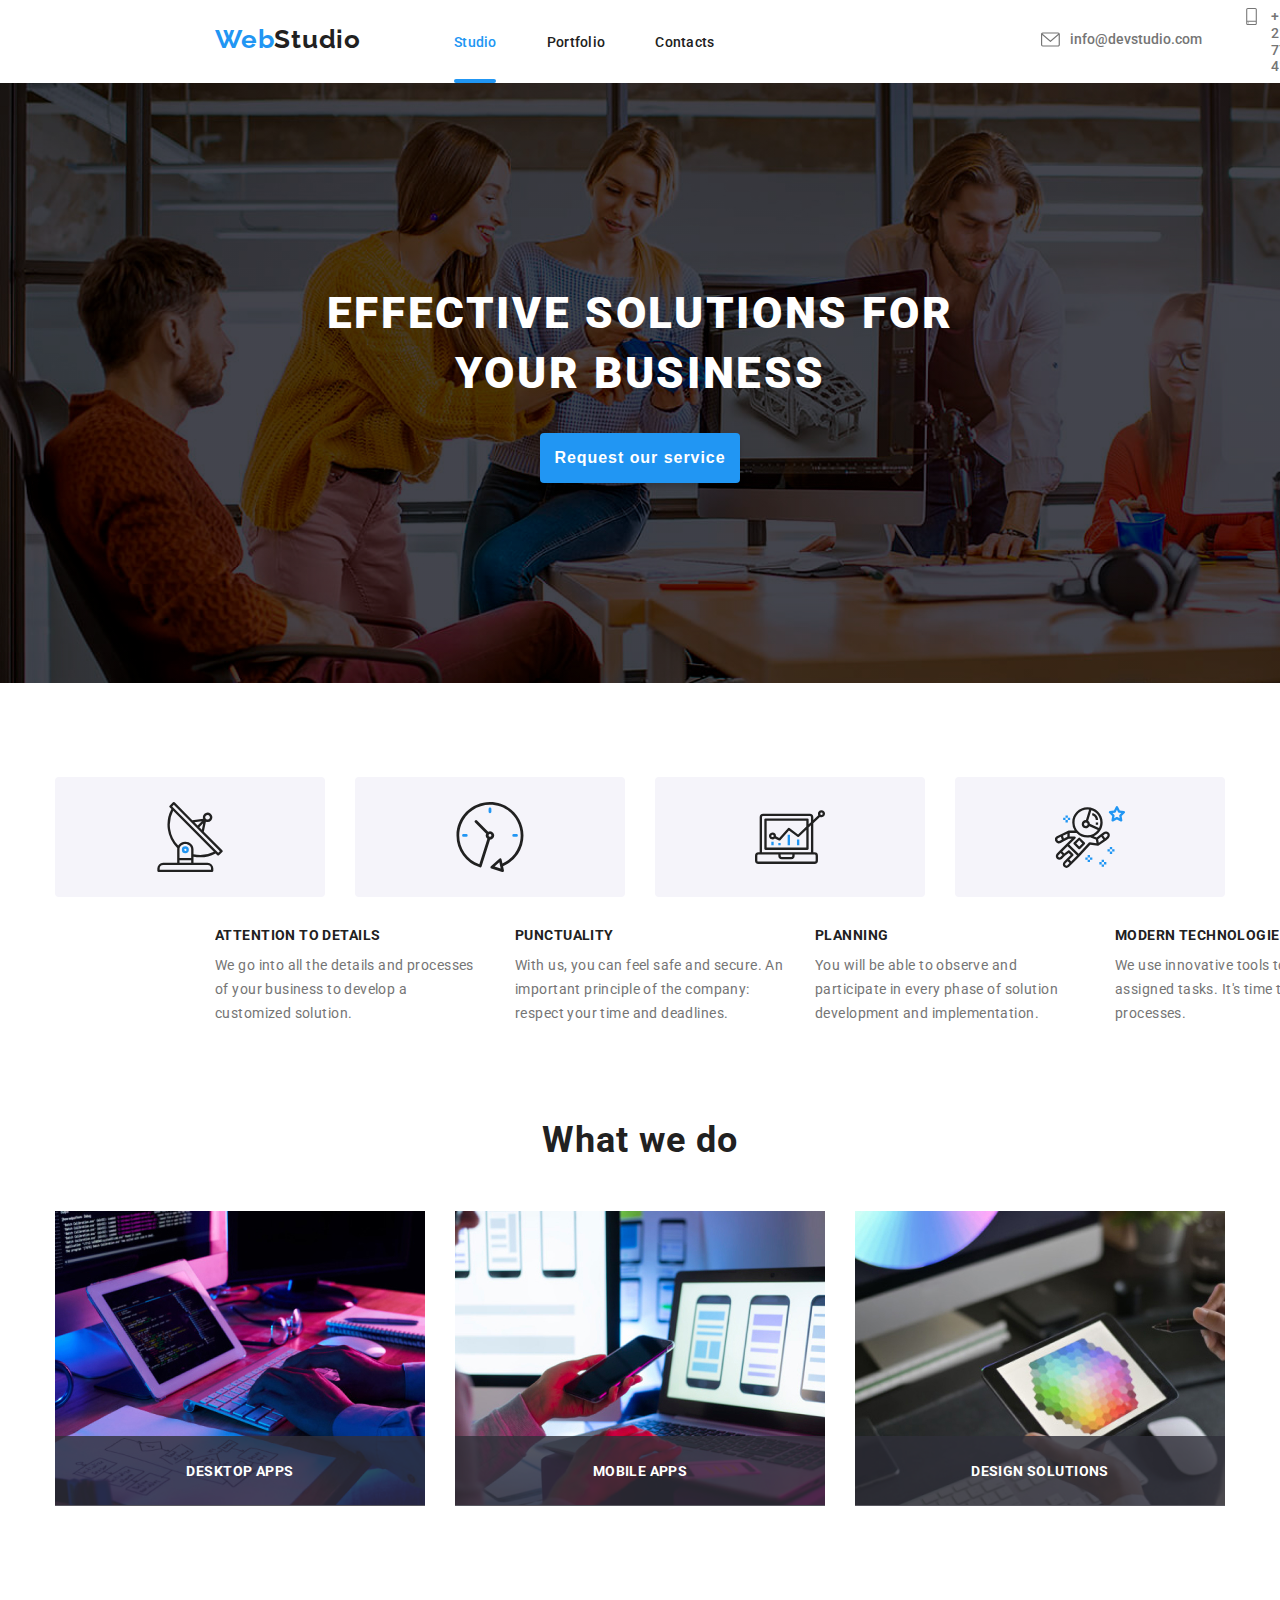
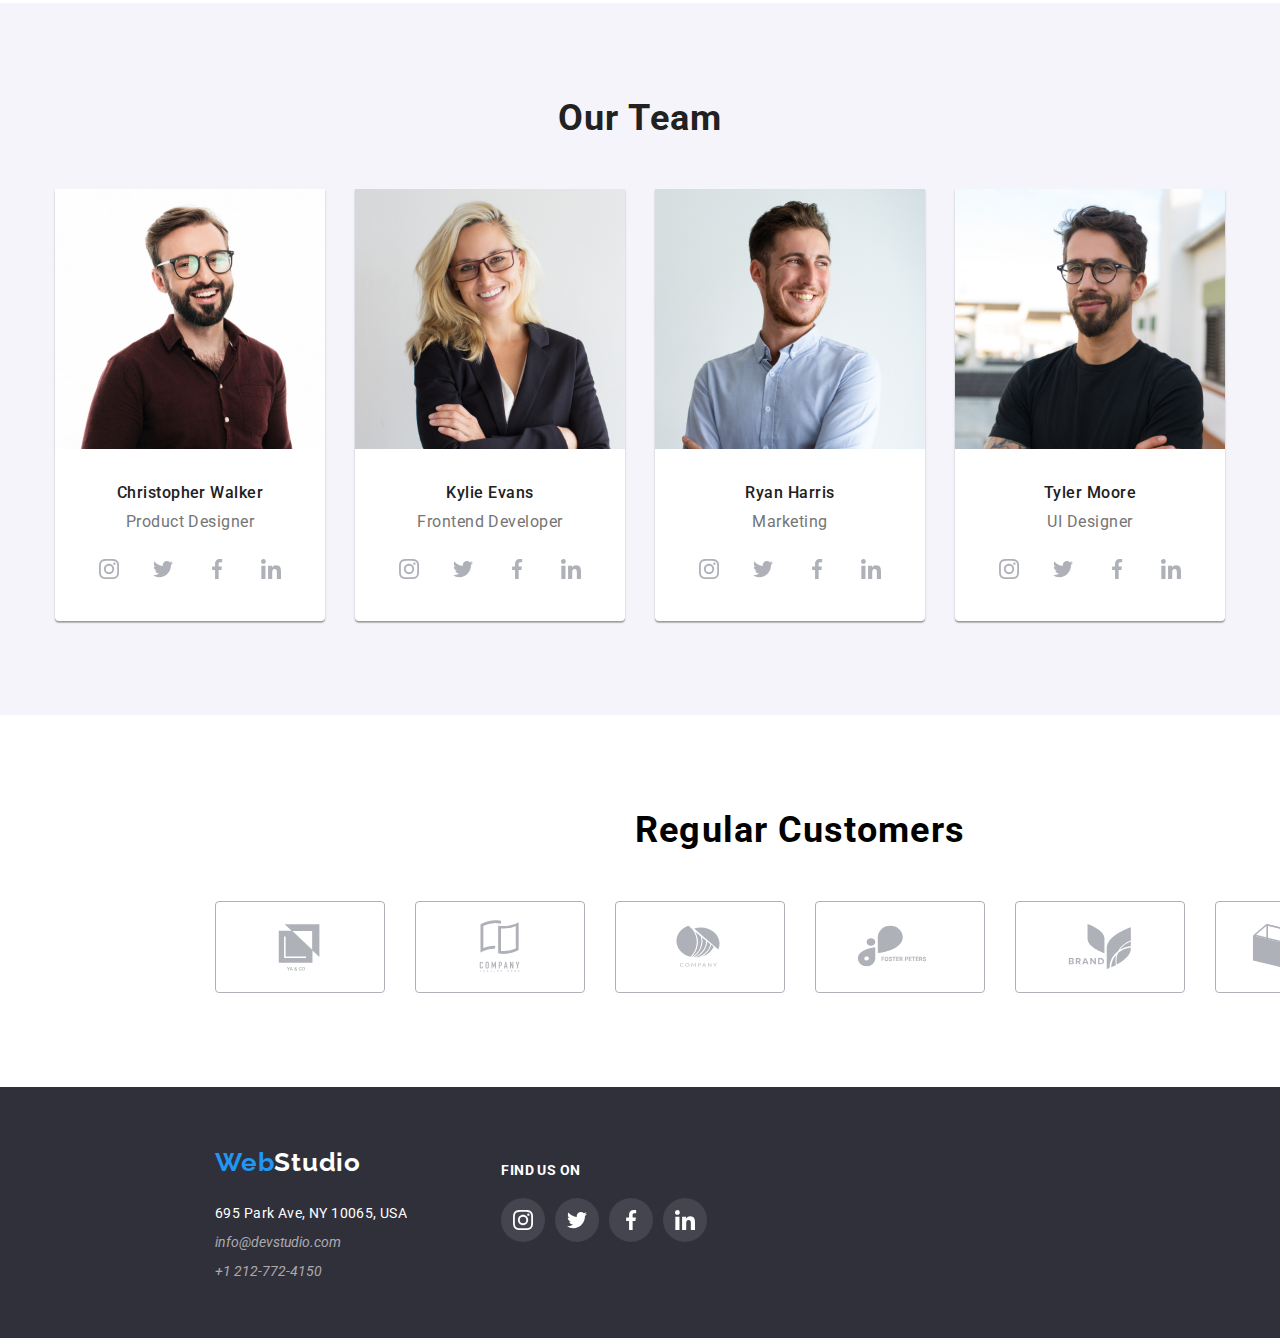
==== index.html @ 80536171 "Footer-done" ====
<!DOCTYPE html>
<html lang="en">
  <head>
    <meta charset="UTF-8" />
    <meta name="viewport" content="width=device-width, initial-scale=1.0" />
    <title>Webstudio</title>
    <link rel="preconnect" href="https://fonts.googleapis.com" />
    <link rel="preconnect" href="https://fonts.gstatic.com" crossorigin />
    <link
      href="https://fonts.googleapis.com/css2?family=Raleway:wght@700&family=Roboto:wght@400;500;700;900&display=swap"
      rel="stylesheet"
    />
    <link rel="stylesheet" href="./css/styles.css" />
  </head>
  <body>
    <!-- Header section -->
    <header class="global-header container">
      <div class="container-nav">
        <div class="webstudio">
          <a href="index.html" class="logo">
            <span class="studio"><span class="web">Web</span>Studio</span>
          </a>
        </div>

        <!-- Nav section -->

        <nav class="nav-menu">
          <ul>
            <li>
              <a href="index.html" class="studio-activ current-page">Studio</a>
            </li>

            <li>
              <a href="portfolio.html" class="portfolio-header">Portfolio</a>
            </li>

            <li>
              <a href="contacts.html" class="contacts-header">Contacts</a>
            </li>
          </ul>
        </nav>
        <ul class="header-contacts">
          <li class="mail-header-group">
            <a
              href="mailto:info@devstudio.com"
              class="contacts header-contacts-mail"
              ><span class="header-icon header-contacts-mail"
                ><svg class="mail">
                  <use
                    href="./images/icons.svg#icon-envelope"
                    aria-label="Mail"
                  ></use>
                </svg> </span
              >info@devstudio.com</a
            >
          </li>
          <li class="phone-header-group">
            <a href="tel:+12127724150" class="contacts header-contacts-phone"
              ><span class="header-icon header-contacts-phone"
                ><svg class="phone-number">
                  <use
                    href="./images/icons.svg#icon-smartphone"
                    aria-label="Phone number"
                  ></use>
                </svg> </span
              >+1 212-772-4150</a
            >
          </li>
        </ul>
      </div>
    </header>

    <!-- Main section -->

    <main>
      <div class="container">
        <div class="hero-section">
          <h1 class="title">EFFECTIVE SOLUTIONS FOR YOUR BUSINESS</h1>
          <button data-modal-open type="button" class="button-book-a-service">
            <span class="request">Request our service</span>
          </button>
        </div>

        <div>
          <div class="qualities-icons small-container">
            <rect class="qualities-rect">
              <svg class="qualities-icon" id="icon-antenna">
                <use href="./images/icons.svg#icon-antenna-1"></use>
              </svg>
            </rect>
            <rect class="qualities-rect">
              <svg class="qualities-icon" id="icon-clock">
                <use href="./images/icons.svg#icon-clock-1"></use>
              </svg>
            </rect>
            <rect class="qualities-rect">
              <svg class="qualities-icon" id="icon-diagram">
                <use href="./images/icons.svg#icon-diagram-1"></use>
              </svg>
            </rect>
            <rect class="qualities-rect">
              <svg class="qualities-icon" id="icon-astronaut">
                <use href="./images/icons.svg#icon-astronaut"></use>
              </svg>
            </rect>
          </div>

          <ul class="qualities-list small-container">
            <li class="qualities">
              <h3 class="qualities-title">ATTENTION TO DETAILS</h3>
              <p class="qualities-content">
                We go into all the details and processes of your business to
                develop a customized solution.
              </p>
            </li>
            <li class="qualities">
              <h3 class="qualities-title">PUNCTUALITY</h3>
              <p class="qualities-content">
                With us, you can feel safe and secure. An important principle of
                the company: respect your time and deadlines.
              </p>
            </li>
            <li class="qualities">
              <h3 class="qualities-title">PLANNING</h3>
              <p class="qualities-content">
                You will be able to observe and participate in every phase of
                solution development and implementation.
              </p>
            </li>
            <li class="qualities">
              <h3 class="qualities-title">MODERN TECHNOLOGIES</h3>
              <p class="qualities-content">
                We use innovative tools to solve assigned tasks. It's time to
                simplify work processes.
              </p>
            </li>
          </ul>
        </div>

        <!-- What we do section -->

        <section>
          <div class="what-we-do-container">
            <h2 class="what-we-do">What we do</h2>

            <ul class="images-what-we-do">
              <li>
                <div class="description-images">
                  <h3 class="type-apps">DESKTOP APPS</h3>
                </div>
                <img src="images/box-1.jpg" alt="Coding" width="370" />
              </li>
              <li>
                <div class="description-images">
                  <h3 class="type-apps">MOBILE APPS</h3>
                </div>
                <img src="images/box-2.jpg" alt="web Design" width="370" />
              </li>
              <li>
                <div class="description-images">
                  <h3 class="type-apps">DESIGN SOLUTIONS</h3>
                </div>
                <img src="images/box-3.jpg" alt="Apps" width="370" />
              </li>
            </ul>
          </div>
        </section>
      </div>

      <!-- Our team section -->

      <section class="container our-team">
        <h2 class="title-our-team">Our Team</h2>

        <ul class="team-list">
          <li class="card">
            <img
              src="images/product-design.jpg"
              alt="Product designer"
              width="270"
            />
            <h3 class="our-team-member">Christopher Walker</h3>
            <span class="our-team-job">Product Designer</span>

            <div class="icon-team-list">
              <a
                href="https://www.instagram.com/"
                target="_blank"
                rel="nofollow noopener noreferrer"
                aria-label="Instagram"
                class="team-icon"
              >
                <svg>
                  <use href="./images/icons.svg#icon-instagram"></use>
                </svg>
              </a>

              <a
                href="https://www.twitter.com/"
                target="_blank"
                rel="nofollow noopener noreferrer"
                aria-label="Facebook"
                class="team-icon"
              >
                <svg>
                  <use href="./images/icons.svg#icon-twitter"></use>
                </svg>
              </a>

              <a
                href="https://www.facebook.com/"
                target="_blank"
                rel="nofollow noopener noreferrer"
                aria-label="Twitter"
                class="team-icon"
              >
                <svg>
                  <use href="./images/icons.svg#icon-facebook"></use>
                </svg>
              </a>

              <a
                href="https://www.linkedin.com/"
                target="_blank"
                rel="nofollow noopener noreferrer"
                aria-label="Linkedin"
                class="team-icon"
              >
                <svg>
                  <use href="./images/icons.svg#icon-linkedin"></use>
                </svg>
              </a>
            </div>
          </li>

          <li class="card">
            <img
              src="images/frontend-developer.jpg"
              alt="Product designer"
              width="270"
            />
            <h3 class="our-team-member">Kylie Evans</h3>
            <span class="our-team-job">Frontend Developer</span>
            <div class="icon-team-list">
              <a
                href="https://www.instagram.com/"
                target="_blank"
                rel="nofollow noopener noreferrer"
                aria-label="Instagram"
                class="team-icon"
              >
                <svg>
                  <use href="./images/icons.svg#icon-instagram"></use>
                </svg>
              </a>

              <a
                href="https://www.twitter.com/"
                target="_blank"
                rel="nofollow noopener noreferrer"
                aria-label="Facebook"
                class="team-icon"
              >
                <svg>
                  <use href="./images/icons.svg#icon-twitter"></use>
                </svg>
              </a>

              <a
                href="https://www.facebook.com/"
                target="_blank"
                rel="nofollow noopener noreferrer"
                aria-label="Twitter"
                class="team-icon"
              >
                <svg>
                  <use href="./images/icons.svg#icon-facebook"></use>
                </svg>
              </a>

              <a
                href="https://www.linkedin.com/"
                target="_blank"
                rel="nofollow noopener noreferrer"
                aria-label="Linkedin"
                class="team-icon"
              >
                <svg>
                  <use href="./images/icons.svg#icon-linkedin"></use>
                </svg>
              </a>
            </div>
          </li>

          <li class="card">
            <img
              src="images/marketing.jpg"
              alt="Product designer"
              width="270"
            />
            <h3 class="our-team-member">Ryan Harris</h3>
            <span class="our-team-job">Marketing</span>
            <div class="icon-team-list">
              <a
                href="https://www.instagram.com/"
                target="_blank"
                rel="nofollow noopener noreferrer"
                aria-label="Instagram"
                class="team-icon"
              >
                <svg>
                  <use href="./images/icons.svg#icon-instagram"></use>
                </svg>
              </a>

              <a
                href="https://www.twitter.com/"
                target="_blank"
                rel="nofollow noopener noreferrer"
                aria-label="Facebook"
                class="team-icon"
              >
                <svg>
                  <use href="./images/icons.svg#icon-twitter"></use>
                </svg>
              </a>

              <a
                href="https://www.facebook.com/"
                target="_blank"
                rel="nofollow noopener noreferrer"
                aria-label="Twitter"
                class="team-icon"
              >
                <svg>
                  <use href="./images/icons.svg#icon-facebook"></use>
                </svg>
              </a>

              <a
                href="https://www.linkedin.com/"
                target="_blank"
                rel="nofollow noopener noreferrer"
                aria-label="Linkedin"
                class="team-icon"
              >
                <svg>
                  <use href="./images/icons.svg#icon-linkedin"></use>
                </svg>
              </a>
            </div>
          </li>

          <li class="card">
            <img
              src="images/ui-designer.jpg"
              alt="Product designer"
              width="270"
            />
            <h3 class="our-team-member">Tyler Moore</h3>
            <span class="our-team-job">UI Designer</span>
            <div class="icon-team-list">
              <a
                href="https://www.instagram.com/"
                target="_blank"
                rel="nofollow noopener noreferrer"
                aria-label="Instagram"
                class="team-icon"
              >
                <svg>
                  <use href="./images/icons.svg#icon-instagram"></use>
                </svg>

              <a
                href="https://www.twitter.com/"
                target="_blank"
                rel="nofollow noopener noreferrer"
                aria-label="Facebook"
                class="team-icon"
              >
                <svg>
                  <use href="./images/icons.svg#icon-twitter"></use>
                </svg>
              </a>
              <a
                href="https://www.facebook.com/"
                target="_blank"
                rel="nofollow noopener noreferrer"
                aria-label="Twitter"
                class="team-icon"
              >
                <svg>
                  <use href="./images/icons.svg#icon-facebook"></use>
                </svg>
              </a>

              <a
                href="https://www.linkedin.com/"
                target="_blank"
                rel="nofollow noopener noreferrer"
                aria-label="Linkedin"
                class="team-icon"
              >
                <svg>
                  <use href="./images/icons.svg#icon-linkedin"></use>
                </svg>
              </a>
            </div>
          </li>
        </ul>
      </section>

      <div class="regular-customers containter">
        <h3 class="regular-customers-title">Regular Customers</h3>

        <div class="regular-customers-container">
          <rect class="regular-customers-logo-container"
            ><svg class="regular-customers-logo" id="logo-1">
              <use href="./images/icons.svg#icon-Logo"></use>
            </svg>
          </rect>
          <rect class="regular-customers-logo-container"
            ><svg class="regular-customers-logo">
              <use href="./images/icons.svg#icon-Logo-1"></use>
            </svg>
          </rect>
          <rect class="regular-customers-logo-container"
            ><svg class="regular-customers-logo">
              <use href="./images/icons.svg#icon-Logo-2"></use>
            </svg>
          </rect>
          <rect class="regular-customers-logo-container"
            ><svg class="regular-customers-logo">
              <use href="./images/icons.svg#icon-Logo-4"></use>
            </svg>
          </rect>
          <rect class="regular-customers-logo-container"
            ><svg class="regular-customers-logo">
              <use href="./images/icons.svg#icon-Logo-5"></use>
            </svg>
          </rect>
          <rect class="regular-customers-logo-container"
            ><svg class="regular-customers-logo">
              <use href="./images/icons.svg#icon-Logo-6"></use>
            </svg>
          </rect>
        </div>
      </div>
    </main>

    <!-- Footer section -->

    <footer class="footer container">
      <div class="small-container footer-container">
        <div class="logo-address">
          <div class="webstudio-footer">
            <a href="index.html" class="logo">
              <span class="studio-footer"
                ><span class="web">Web</span>Studio</span
              >
            </a>
          </div>

          <!--Adress-->

          <address>
            <ul class="footer-contacts">
              <li class="footer-location footer-adress">
                <a
                  href="https://www.google.com/maps/place/695+Park+Ave,+New+York,+NY+10065,+USA/@40.7688994,-73.9676005,17z/data=!3m1!4b1!4m6!3m5!1s0x89c258ebe8836e8f:0xa007c44e7c4aa0eb!8m2!3d40.7688994!4d-73.9650256!16s%2Fg%2F11c250btd8?entry=ttu"
                  class="adress location"
                  >695 Park Ave, NY 10065, USA</a
                >
              </li>
              <li class="footer-adress">
                <a href="mailto:info@devstudio.com" class="adress"
                  >info@devstudio.com</a
                >
              </li>
              <li class="footer-adress">
                <a href="tel:+12127724150" class="adress">+1 212-772-4150</a>
              </li>
            </ul>
          </address>
        </div>

        <div class="footer-icon-list">
          <h3 class="footer-icon-title">Find us on</h3>
          <div class="footer-icon-container">
            <a
              href="https://www.instagram.com/"
              target="_blank"
              rel="nofollow noopener noreferrer"
              class="footer-icon"
              aria-label="Instagram"
            >
              <svg>
                <use href="./images/icons.svg#icon-instagram"></use>
              </svg>
            </a>
            <a
              href="https://www.twitter.com/"
              target="_blank"
              rel="nofollow noopener noreferrer"
              class="footer-icon twitter-logo"
              aria-label="Twitter"
            >
              <svg>
                <use href="./images/icons.svg#icon-twitter"></use>
              </svg>
            </a>
            <a
              href="https://www.facebook.com/"
              target="_blank"
              rel="nofollow noopener noreferrer"
              class="footer-icon"
              aria-label="Facebook"
            >
              <svg>
                <use href="./images/icons.svg#icon-facebook"></use>
              </svg>
            </a>
            <a
              href="https://www.linkedin.com/"
              target="_blank"
              rel="nofollow noopener noreferrer"
              class="footer-icon"
              aria-label="Linkedin"
            >
              <svg>
                <use href="./images/icons.svg#icon-linkedin"></use>
              </svg>
            </a>
          </div>
        </div>
      </div>
    </footer>

    <!-- Modal -->
    <div class="modal is-hidden" data-modal>
      <div class="modal-content">
        <button class="close-button border-button" data-modal-close>
          <svg class="svg-close-button">
            <use href="/images/icons.svg#icon-close-button-modal"></use>
          </svg>
        </button>
      </div>
    </div>

    <script src="./js/modal.js"></script>
  </body>
</html>
---- css/styles.css ----
:root {
  --link-color: #212121;
  --link-active-color: #2196f3;
  --text-font-family: "Roboto", sans-serif;
  --text-color: #212121;
  --heading-color: #212121;
  --small-text-color: #757575;
  --contacts-text-color: #757575;
  --icons-color-active: #2196f3;
  --icons-color: #afb1b8;
  --title-color: #fff;
  --button-color: #2196f3;
  --text-button-color: #fff;
  --background-color: #fff;
  --icons-color-footer: #fff;
  --border-color-active: #2196f3;
  --transition: cubic-bezier(0.4, 0, 0.2, 1);
  --current-page-color: #2196f3;
  --close-button-color: #212121;
}

* {
  box-sizing: border-box;
  margin: 0px;
}

body {
  font-family: var(--text-font-family);
}

h1,
h2,
h3,
h4,
h5,
h6,
p,
ul {
  margin: 0;
  padding: 0;
  list-style: none;
  overflow: hidden;
}

p,
span {
  font-family: var(--text-font-family);
  color: var(--small-text-color);
}

ul {
  list-style-type: none;
}

a {
  text-decoration: none;
  transition: color 250ms cubic-bezier(0.4, 0, 0.2, 1);
}

.container {
  max-width: 1600px;
}

/* Header-navigation */

.container-nav {
  background: #fff;
  display: flex;
}

.webstudio {
  padding-left: 215px;
  padding-top: 24px;
  padding-bottom: 25px;
}

.web,
.studio {
  color: var(--link-active-color);
  font-family: Raleway;
  font-size: 26px;
  font-style: normal;
  font-weight: 700;
  line-height: normal;
  letter-spacing: 0.78px;
}

.studio {
  color: var(--link-color);
}

.nav-menu ul {
  display: flex;
  gap: 50px;
  margin-left: 93px;
  padding-top: 32px;
  padding-bottom: 32px;
}

.nav-contacts {
  display: flex;
  gap: 40px;
  margin-left: 385px;
  padding-top: 35px;
  padding-bottom: 32px;
}

.portfolio-header,
.contacts-header,
.studio-portfolio,
.studio-activ {
  color: var(--text-color);
  font-family: var(--text-font-family);
  font-size: 14px;
  font-style: normal;
  font-weight: 500;
  line-height: normal;
  letter-spacing: 0.28px;
}

.studio-activ,
.portfolio-activ {
  color: var(--link-active-color);
}

.header-contacts {
  display: flex;
  justify-content: center;
  align-items: center;
  padding-left: 350px;
  gap: 40px;
}

.contacts {
  color: var(--contacts-text-color);
  text-decoration: none;
  font-weight: 500;
  font-size: 14px;
  line-height: 1.18;
  letter-spacing: 2%;
  gap: 10px;
  display: flex;
}

.mail,
.phone-number {
  width: 19px;
  height: 17px;
  flex-shrink: 0;
  fill: #757575;
}

.studio-activ:hover,
.studio-activ:focus,
.portfolio-header:hover,
.portfolio-header:focus,
.contacts-header:hover,
.contacts-header:focus,
.header-contacts-phone:hover,
.header-contacts-phone:focus,
.header-contacts-mail:hover,
.header-contacts-mail:focus,
.portfolio-activ:hover,
.portfolio-activ:focus {
  color: var(--link-active-color);
}

.current-page {
  position: relative;
  color: var(--current-page-color);
}

.current-page::after {
  content: "";
  position: absolute;
  width: 100%;
  left: 0;
  bottom: -33px;
  width: 42px;
  height: 4px;
  flex-shrink: 0;
  border-radius: 2px;
  background: #2196f3;
}

.current-page-portfolio {
  position: relative;
  color: var(--current-page-color);
}

.current-page-portfolio::after {
  content: "";
  position: absolute;
  width: 100%;
  width: 58px;
  height: 4px;
  flex-shrink: 0;
  border-radius: 2px;
  background: #2196f3;
  left: 0;
  bottom: -33px;
}

/* -----------Main--------------- */

.hero-section {
  background: #2f303a;
  width: 100%;
  height: 600px;
  flex-shrink: 0;
  display: flex;
  justify-content: center;
  align-items: center;
  flex-direction: column;
  gap: 30px;
  background-color: rgba(47, 48, 58, 0.4);
  background-image: linear-gradient(rgba(0, 0, 0, 0.5), rgba(0, 0, 0, 0.5)),
    url("../images/background-image.jpg");
}

/* Main-title+button */

.title {
  color: var(--title-color);
  text-align: center;
  font-family: var(--text-font-family);
  font-size: 44px;
  font-style: normal;
  font-weight: 900;
  line-height: 60px; /* 136.364% */
  letter-spacing: 2.64px;
  text-transform: uppercase;
  width: 696px;
}

.button-book-a-service {
  width: 200px;
  height: 50px;
  flex-shrink: 0;
  border-radius: 4px;
  background: var(--button-color);
  box-shadow: 0px 4px 4px 0px rgba(0, 0, 0, 0.15);
  border: transparent;
  cursor: pointer;
}

.request {
  color: var(--text-button-color);
  text-align: center;
  font-family: var(--text-color);
  font-size: 16px;
  font-style: normal;
  font-weight: 700;
  line-height: 30px; /* 187.5% */
  letter-spacing: 0.96px;
}

/*---Qualities--- */

.qualities-list {
  display: flex;
  justify-content: center;
  width: 100%;
  padding-top: 30px;
  padding-right: 215px;
  padding-left: 215px;
}
.qualities-list {
  display: flex;
  justify-content: space-evenly;
  gap: 30px;
}

.qualities:last-child {
  margin-right: 0;
}
.qualities-content {
  margin-top: 10px;
  width: 270px;
}

.qualities-title {
  color: var(--text-color);
  font-family: var(--text-font-family);
  font-size: 14px;
  font-style: normal;
  font-weight: 700;
  line-height: normal;
  letter-spacing: 0.42px;
  text-transform: uppercase;
}
.qualities-content {
  color: var(--small-text-color);
  font-family: var(--text-font-family);
  font-size: 14px;
  font-style: normal;
  font-weight: 400;
  line-height: 24px; /* 171.429% */
  letter-spacing: 0.42px;
}

.qualities-icons {
  display: flex;
  justify-content: center;
  align-items: center;
  gap: 30px;
  margin-top: 94px;
}

.qualities-icon {
  width: 70px;
  height: 70px;
  flex-shrink: 0;
  gap: 30px;
}

.qualities-rect {
  border-radius: 4px;
  background-color: #f5f4fa;
  width: 270px;
  height: 120px;
  flex-shrink: 0;
  display: flex;
  justify-content: center;
  align-items: center;
}

/* -------What we do section------ */

.what-we-do-container {
  margin-top: 94px;
  margin-bottom: 94px;
}

.images-what-we-do {
  display: flex;
  justify-content: center;
  align-items: center;
  flex-direction: row;
  gap: 30px;
  margin-top: 50px;
}

.what-we-do {
  color: var(--text-color);
  text-align: center;
  font-family: var(--text-font-family);
  font-size: 36px;
  font-style: normal;
  font-weight: 700;
  line-height: normal;
  letter-spacing: 1.08px;
}

.description-images {
  position: absolute;
  display: flex;
  justify-content: center;
  align-items: center;
  background-color: rgba(47, 48, 58, 0.8);
  width: 370px;
  height: 70px;
  flex-shrink: 0;
  margin-top: 225px;
}

.type-apps {
  color: #fff;
  text-align: center;
  font-family: Roboto;
  font-size: 14px;
  font-style: normal;
  font-weight: 700;
  line-height: normal;
  letter-spacing: 0.42px;
  text-transform: uppercase;
}

/* --------Our Team-------- */

.our-team {
  background-color: #f5f4fa;
}

.title-our-team {
  color: var(--text-color);
  text-align: center;
  font-family: var(--text-font-family);
  font-size: 36px;
  font-style: normal;
  font-weight: 700;
  line-height: normal;
  letter-spacing: 1.08px;
  padding-top: 94px;
}

.team-list {
  display: flex;
  justify-content: center;
  align-items: center;
  margin-top: 50px;
  gap: 30px;
}

.card {
  width: 270px;
  flex-shrink: 0;
  border-radius: 0px 0px 4px 4px;
  background: #fff;
  /* material shadow v1 */
  box-shadow: 0px 2px 1px 0px rgba(0, 0, 0, 0.2),
    0px 1px 1px 0px rgba(0, 0, 0, 0.14), 0px 1px 3px 0px rgba(0, 0, 0, 0.12);
  margin-bottom: 94px;
}

.our-team-member {
  color: #212121;
  text-align: center;
  font-family: Roboto;
  font-size: 16px;
  font-style: normal;
  font-weight: 500;
  line-height: normal;
  letter-spacing: 0.48px;
  padding-top: 30px;
}

.our-team-job {
  display: flex;
  justify-content: center;
  color: var(--small-text-color);
  text-align: center;
  font-family: var(--text-font-family);
  font-size: 16px;
  font-style: normal;
  font-weight: 400;
  line-height: normal;
  letter-spacing: 0.48px;
  padding-top: 10px;
}

/* --Icons Team List--*/

.icon-team-list {
  display: flex;
  justify-content: center;
  align-items: center;
  margin-top: 16px;
  margin-bottom: 30px;
  gap: 10px;
}

.icon-team-list .team-icon {
  width: 44px;
  height: 44px;
  display: flex;
  justify-content: center;
  align-items: center;
  background-color: var(--background-color);
  color: #afb1b8;
  border-radius: 50%;
  transition: background-color 250ms var(--transition);
}

.icon-team-list .team-icon svg {
  width: 20px;
  height: 20px;
  fill: #afb1b8;
}

.icon-team-list .team-icon:hover,
.icon-team-list .team-icon:focus {
  background-color: var(--icons-color-active);
  color: var(--background-color);
}

/* ------Regular Costumers------ */

.regular-customers {
  display: flex;
  flex-direction: column;
  align-items: center;
  width: 1600px;
}
.regular-customers-title {
  margin-bottom: 50px;
  text-align: center;
  font-size: 36px;
  font-weight: 700;
  letter-spacing: 1.08px;
  margin-top: 94px;
}
.regular-customers-container {
  display: flex;
  justify-content: center;
  gap: 30px;
}
.regular-customers-logo-container:hover .regular-customers-logo {
  color: var(--icons-color-active);
}
.regular-customers-logo-container {
  width: 170px;
  height: 92px;
  flex-shrink: 0;
  border-radius: 4px;
  border: 1px solid #afb1b8;
  display: flex;
  justify-content: center;
  align-items: center;
  margin-bottom: 94px;
  transition: color 250ms var(--transition);
}
.regular-customers-logo {
  width: 106px;
  height: 60px;
  color: #afb1b8;
  transition: color 250ms var(--transition);
}

.regular-customers-logo-container:hover,
.regular-customers-logo-container:focus {
  border-radius: 4px;
  border: 1px solid #2196f3;
  cursor: pointer;
  fill: var(--border-color-active);
}

/* -------Footer------- */

.footer {
  background-color: #2f303a;
  width: 1600px;
  height: 251px;
  flex-shrink: 0;
}
.footer-container {
  display: flex;
  justify-content: flex-start;
}

.studio-footer {
  color: #fff;
  font-family: Raleway;
  font-size: 26px;
  font-style: normal;
  font-weight: 700;
  line-height: normal;
  letter-spacing: 0.78px;
}

.webstudio-footer {
  margin-left: 215px;
  margin-top: 60px;
}
.footer-contacts {
  display: flex;
  gap: 12px;
  flex-direction: column;
  margin-top: 28px;
  font-size: 14px;
  line-height: 1.18;
  letter-spacing: 3%;
  margin-left: 215px;
}
.footer-location {
  font-size: 14px;
  line-height: 1.14;
  letter-spacing: 3%;
}

/*Footer Adress*/
.adress {
  color: rgba(255, 255, 255, 0.6);
  text-decoration: none;
  font-size: 14px;
  line-height: 1.14;
  letter-spacing: 3%;
}
.location {
  color: var(--background-color);
  line-height: 1.18;
  font-style: normal;
  font-weight: 400;
  letter-spacing: 0.42px;
}

/* Footer social links + Title */

.footer-icon-container {
  display: flex;
  margin-top: 20px;
  gap: 10px;
  justify-content: center;
}

.footer-icon-list {
  display: flex;
  justify-content: flex-start;
  align-items: flex-start;
  flex-direction: column;
  margin-left: 94px;
}

.footer-icon-title {
  color: #fff;
  font-family: var(--text-font-family);
  font-size: 14px;
  font-style: normal;
  font-weight: 700;
  line-height: normal;
  letter-spacing: 0.42px;
  text-transform: uppercase;
  margin-top: 75px;
}

.footer-icon {
  width: 44px;
  height: 44px;
  background-color: rgba(255, 255, 255, 0.1);
  border-radius: 50%;
  color: var(--icons-color-footer);
  display: flex;
  justify-content: center;
  align-items: center;
}

.footer-icon svg {
  width: 20px;
  height: 20px;
}

.footer-icon:hover,
.footer-icon:focus {
  background-color: var(--border-color-active);
}

.footer-icon-container a {
  transition: background-color 250ms var(--transition);
}

/* ----------Portfolio Page--------- */

.portfolio-activ {
  color: var(--link-active-color);
}

/* ------Main section------ */

.button-list {
  display: flex;
  justify-content: center;
  gap: 8px;
  margin-top: 94px;
}

.button {
  border-radius: 4px;
  background: #f5f4fa;
  margin-bottom: 50px;
  border: transparent;
  width: 120px;
  height: 38px;
  flex-shrink: 0;
  color: #212121;
  text-align: center;
  font-family: var(--text-font-family);
  font-size: 16px;
  font-style: normal;
  font-weight: 500;
  line-height: 26px; /* 162.5% */
  letter-spacing: 0.48px;
  cursor: pointer;
  transition: background-color 250ms var(--transition);
}

.button:hover {
  background-color: var(--button-color);
  color: var(--text-button-color);
  box-shadow: 0px 2px 2px 0px rgba(0, 0, 0, 0.12),
    0px 1px 2px 0px rgba(0, 0, 0, 0.08), 0px 3px 1px 0px rgba(0, 0, 0, 0.1);
}

.button-all {
  width: 64px;
  height: 38px;
  flex-shrink: 0;
}

.button-web-sites {
  width: 120px;
  height: 38px;
  flex-shrink: 0;
}

.button-apps {
  width: 83px;
  height: 38px;
  flex-shrink: 0;
}

.button-design {
  width: 96px;
  height: 38px;
  flex-shrink: 0;
}

.button-marketing {
  width: 121px;
  height: 38px;
  flex-shrink: 0;
}
/* Project list */

.projects-list {
  display: flex;
  justify-content: center;
  flex-direction: row;
  flex-wrap: wrap;
  align-items: center;
  gap: 30px;
  margin-bottom: 94px;
  width: 1567px;
}

.project {
  flex-shrink: 0;
  background: var(--background-color);
  border-bottom: 1px solid #eee;
  width: 370px;
  height: 404px;
  flex-shrink: 0;
  cursor: pointer;
}

.project:hover {
  border: 1px solid #eee;
  background: #fff;
  box-shadow: 1px 4px 6px 0px rgba(0, 0, 0, 0.16),
    0px 4px 4px 0px rgba(0, 0, 0, 0.06), 0px 1px 1px 0px rgba(0, 0, 0, 0.12);
  transition: box-shadow 250ms var(--transition);
}

.project-title {
  width: 322px;
  color: var(--text-color);
  font-family: var(--text-font-family);
  font-size: 18px;
  font-style: normal;
  font-weight: 700;
  line-height: 36px; /* 200% */
  letter-spacing: 1.08px;
}

.project-title-type {
  display: flex;
  flex-direction: column;
  justify-content: flex-start;
  gap: 4px;
  margin: 20px 24px;
}

/* Animation */

.animation {
  position: relative;
}
.overlay {
  display: flex;
  justify-content: center;
  align-items: center;
  position: absolute;
  height: 0;
  bottom: 0;
  left: 0;
  right: 0;
  overflow: hidden;
  background-color: #2196f3;
  width: 100%;
  transition: 0.5s ease;
}

.overlay-text {
  width: 322px;
  color: #fff;
  font-family: Roboto;
  font-size: 18px;
  font-style: normal;
  font-weight: 400;
  line-height: 28px; /* 155.556% */
  letter-spacing: 0.54px;
}

.animation:hover .overlay {
  height: 100%;
}

/* ------Modal------ */

.modal {
  position: fixed;
  top: 0;
  left: 0;
  width: 100vw;
  height: 100vh;
  display: flex;
  justify-content: center;
  align-items: center;
  background-color: rgba(0, 0, 0, 0.2);
  transition: 250ms var(--transition);
  opacity: 0.6;
  pointer-events: auto;
}

.modal-content {
  padding: 16px;
  background-color: #fff;
  margin: 0 auto;
  width: 528px;
  height: 581px;
  position: relative;
}

.is-hidden {
  visibility: hidden;
  transform: scale(1.1);
}

.close-button {
  cursor: pointer;
  position: absolute;
  outline: none;
  right: 16px;
  top: 16px;
  display: flex;
  justify-content: center;
  align-items: center;
  background-color: var(--background-color);
  width: 30px;
  height: 30px;
  border-radius: 50%;
  border: 2px solid rgba(0, 0, 0, 0.1);
  stroke-width: 1px;
  color: var(--close-button-color);
}

.svg-close-button {
  width: 18px;
  height: 18px;
  color: var(--close-button-color);
}

.close-button:focus,
.close-button:hover {
  background-color: rgba(0, 0, 0, 0.1);
}
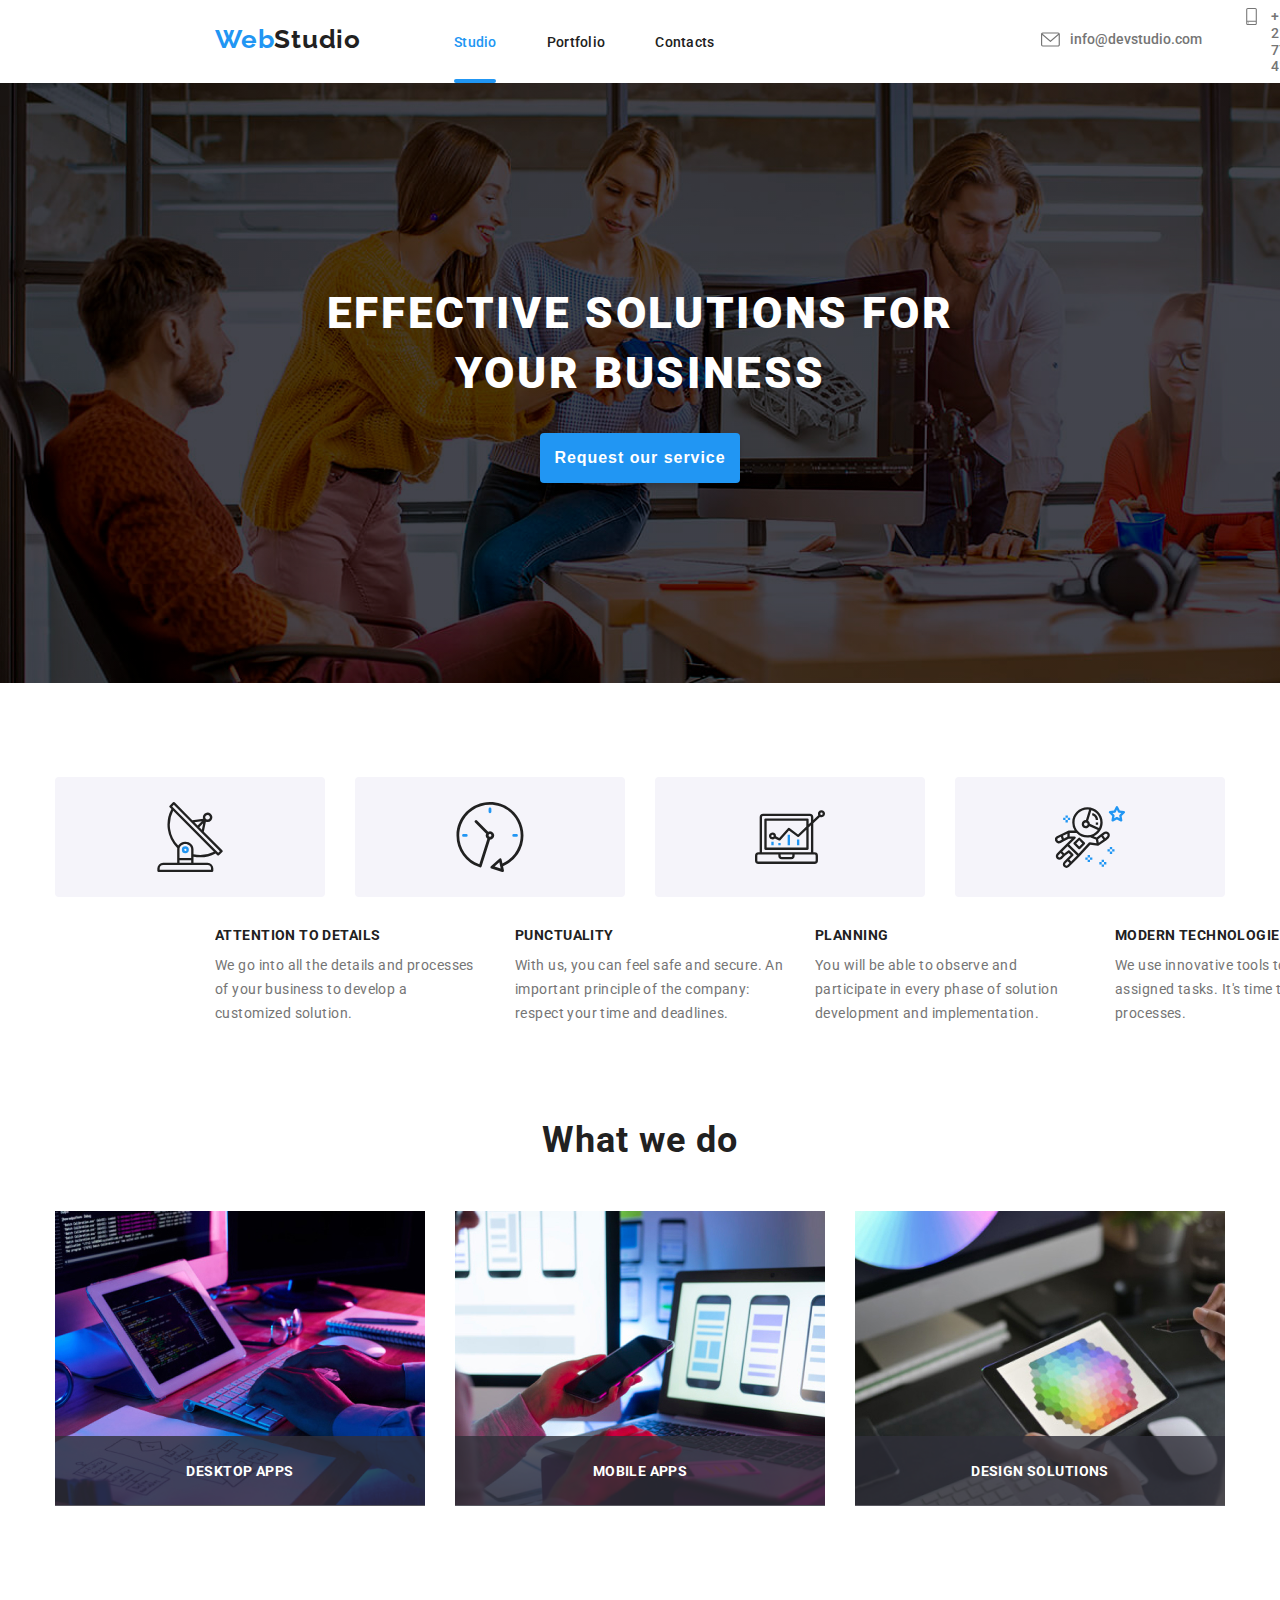
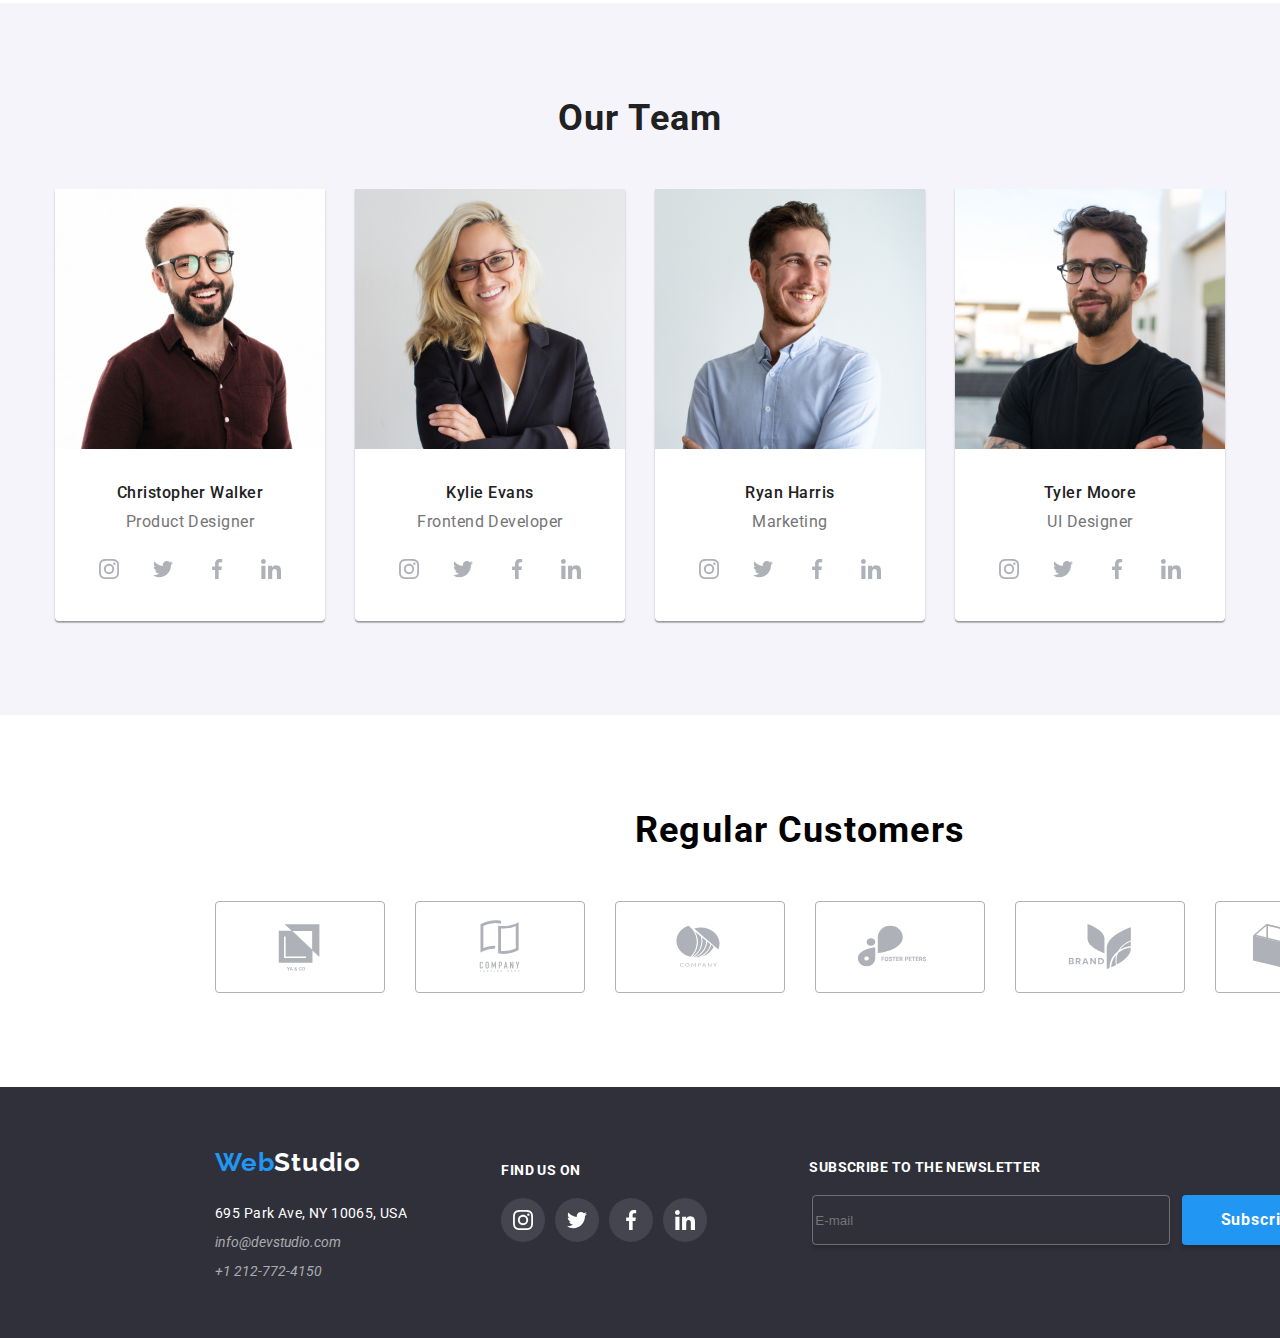
==== commit 0b6e16ac: "final hw06" ====
--- a/index.html
+++ b/index.html
@@ -370,6 +370,7 @@
                 <svg>
                   <use href="./images/icons.svg#icon-instagram"></use>
                 </svg>
+              </a>
 
               <a
                 href="https://www.twitter.com/"
@@ -533,6 +534,27 @@
             </a>
           </div>
         </div>
+        <form class="form-footer">
+          <h1 class="subs">Subscribe to the newsletter</h1>
+          <div class="form-group-footer">
+            <label for="email"></label>
+            <input
+              type="text"
+              name="email"
+              id="email"
+              placeholder="E-mail"
+              required
+            />
+            <button type="button" class="subs-button">
+              <div class="button-footer">
+                <span class="subscribe">Subscribe</span>
+                <svg class="svg-send">
+                  <use href="./images/icons.svg#icon-send"></use>
+                </svg>
+              </div>
+            </button>
+          </div>
+        </form>
       </div>
     </footer>
 
@@ -544,9 +566,71 @@
             <use href="/images/icons.svg#icon-close-button-modal"></use>
           </svg>
         </button>
+
+        <form action="" class="form-modal">
+          <h1 class="title-form">
+            Leave your information and we'll call you back
+          </h1>
+          <div class="form-group-container">
+            <label for="name" class="form-group">
+              <span class="span-modal">Name</span>
+              <input type="text" name="name" id="name" class="input-form" />
+              <svg class="svg-label">
+                <use href="./images/icons.svg#icon-person"></use>
+              </svg>
+            </label>
+
+            <label for="tel" class="form-group">
+              <span class="span-modal">Telephone</span>
+              <input type="text" name="tel" id="tel" class="input-form" />
+              <svg class="svg-label">
+                <use href="./images/icons.svg#icon-phone"></use>
+              </svg>
+            </label>
+
+            <label for="email" class="form-group">
+              <span class="span-modal">E-mail</span>
+              <input type="text" name="email" id="email" class="input-form" />
+              <svg class="svg-label">
+                <use href="./images/icons.svg#icon-email"></use>
+              </svg>
+            </label>
+
+            <label for="comments" class="form-group">
+              <span class="span-modal">Comments</span>
+              <textarea
+                type="text"
+                name="comments"
+                id="comments"
+                class="input-comments"
+                placeholder="Enter the text"
+              ></textarea>
+            </label>
+          </div>
+
+          <label class="test">
+            <input
+              type="checkbox"
+              class="checkmark"
+              name="agreement"
+              value="agree"
+            />
+            <svg class="icon not-checked" width="16px" height="15px">
+              <use href="./images/icons.svg#icon-not-checked"></use>
+            </svg>
+            <p class="terms-paragraph">
+              I agree with the letter and accept the
+              <span><a href="">Terms and Conditions</a></span>
+            </p>
+          </label>
+          <div class="send-btn">
+            <button type="button" class="button-send">
+              <span class="type-send">Send</span>
+            </button>
+          </div>
+        </form>
       </div>
     </div>
-
     <script src="./js/modal.js"></script>
   </body>
 </html>
--- a/css/styles.css
+++ b/css/styles.css
@@ -807,7 +807,7 @@
   align-items: center;
   background-color: rgba(0, 0, 0, 0.2);
   transition: 250ms var(--transition);
-  opacity: 0.6;
+  opacity: 0.9;
   pointer-events: auto;
 }
 
@@ -829,8 +829,8 @@
   cursor: pointer;
   position: absolute;
   outline: none;
-  right: 16px;
-  top: 16px;
+  right: 8px;
+  top: 8px;
   display: flex;
   justify-content: center;
   align-items: center;
@@ -851,5 +851,328 @@
 
 .close-button:focus,
 .close-button:hover {
-  background-color: rgba(0, 0, 0, 0.1);
-}
+  background-color: white;
+}
+.svg-close-button:hover,
+.svg-close-button:focus {
+  color: var(--icons-color-active);
+}
+
+/* footer-form */
+
+.form-group-footer {
+  display: flex;
+  margin-left: 93px;
+  gap: 12px;
+}
+
+.form-footer::placeholder {
+  color: rgba(255, 255, 255, 0.6);
+  font-family: Roboto;
+  font-size: 16px;
+  font-style: normal;
+  font-weight: 400;
+  line-height: 20px; /* 125% */
+  letter-spacing: 0.48px;
+}
+
+.form-footer input {
+  border-radius: 4px;
+  border: 1px solid rgba(255, 255, 255, 0.3);
+  background: rgba(33, 150, 243, 0);
+  box-shadow: 0px 4px 4px 0px rgba(0, 0, 0, 0.15);
+  width: 358px;
+  height: 50px;
+  flex-shrink: 0;
+}
+
+.subs {
+  color: #fff;
+  font-family: Roboto;
+  font-size: 14px;
+  font-style: normal;
+  font-weight: 700;
+  line-height: normal;
+  letter-spacing: 0.42px;
+  text-transform: uppercase;
+  margin-top: 72px;
+  margin-left: 102px;
+  margin-bottom: 20px;
+}
+
+.subs-button {
+  width: 200px;
+  height: 50px;
+  flex-shrink: 0;
+  border-radius: 4px;
+  background: #2196f3;
+  box-shadow: 0px 4px 4px 0px rgba(0, 0, 0, 0.15);
+  border: transparent;
+}
+
+.subscribe {
+  color: #fff;
+  text-align: center;
+  font-family: Roboto;
+  font-size: 16px;
+  font-style: normal;
+  font-weight: 700;
+  line-height: 30px; /* 187.5% */
+  letter-spacing: 0.96px;
+}
+
+.svg-send {
+  width: 18px;
+  height: 18px;
+  flex-shrink: 0;
+  color: #fff;
+}
+
+.button-footer {
+  display: flex;
+  justify-content: center;
+  align-items: center;
+  gap: 25px;
+}
+
+/* Modal Form */
+
+.title-form {
+  color: #212121;
+  text-align: center;
+  font-family: Roboto;
+  font-size: 20px;
+  font-style: normal;
+  font-weight: 700;
+  line-height: normal;
+  letter-spacing: 0.6px;
+  width: 448px;
+  margin-top: 25px;
+  margin-left: 22px;
+  margin-bottom: 12px;
+}
+
+.form-group {
+  position: relative;
+  display: flex;
+  flex-direction: column;
+  gap: 4px;
+  margin-left: 20px;
+}
+
+.form-group input:focus {
+  border-radius: 4px;
+  border: 1px solid #2196f3;
+  outline: none;
+}
+
+.form-group textarea:focus {
+  border-radius: 4px;
+  border: 1px solid #2196f3;
+  outline: none;
+}
+
+label:focus-within {
+  font-weight: bold;
+  color: #2196f3;
+}
+
+.form-group-container {
+  display: flex;
+  flex-direction: column;
+  gap: 10px;
+}
+
+.form-group .input-form {
+  width: 448px;
+  height: 40px;
+  flex-shrink: 0;
+  border-radius: 4px;
+  border: 1px solid rgba(33, 33, 33, 0.2);
+  padding: 0 35px;
+}
+
+.input-comments {
+  width: 448px;
+  height: 120px;
+  flex-shrink: 0;
+  border-radius: 4px;
+  border: 1px solid rgba(33, 33, 33, 0.2);
+  padding-top: 12px;
+  padding-left: 16px;
+  margin-bottom: 20px;
+}
+
+.svg-label {
+  width: 18px;
+  height: 18px;
+  flex-shrink: 0;
+  position: absolute;
+  top: 50%;
+  left: 12px;
+}
+
+.span-modal {
+  color: #757575;
+  font-family: Roboto;
+  font-size: 12px;
+  font-style: normal;
+  font-weight: 400;
+  line-height: normal;
+  letter-spacing: 0.12px;
+}
+
+.input-comments::placeholder {
+  width: 416px;
+  height: 96px;
+  flex-shrink: 0;
+  color: rgba(117, 117, 117, 0.5);
+  font-family: Roboto;
+  font-size: 12px;
+  font-style: normal;
+  font-weight: 400;
+  line-height: normal;
+  letter-spacing: 0.12px;
+}
+
+.form-modal {
+  display: flex;
+  flex-direction: column;
+  gap: 4px;
+}
+
+.form-modal .checkbox {
+  width: 16px;
+  height: 15px;
+  flex-shrink: 0;
+  fill: #212121;
+}
+
+.form-modal .checkmar:checked + .checkbox {
+  background-color: #2196f3;
+  border-color: #2196f3;
+  fill: #fff;
+  stroke: white;
+  outline: none;
+  stroke-width: 0.2;
+}
+
+.form-modal.terms-checkbox {
+  flex-direction: row;
+  align-items: center;
+  justify-content: center;
+  cursor: pointer;
+}
+
+.form-modal .checkmark {
+  display: none;
+}
+
+.form-modal .terms-info {
+  margin-left: 8px;
+}
+
+.terms-info {
+  color: #757575;
+  font-family: Roboto;
+  font-size: 14px;
+  font-style: normal;
+  font-weight: 400;
+  line-height: 24px; /* 171.429% */
+  letter-spacing: 0.42px;
+}
+
+.terms {
+  color: #2196f3;
+  font-family: Roboto;
+  font-size: 14px;
+  font-style: normal;
+  font-weight: 400;
+  line-height: 24px;
+  letter-spacing: 0.42px;
+  text-decoration-line: underline;
+}
+
+/* button send */
+
+.send-btn {
+  display: flex;
+  justify-content: center;
+  align-items: center;
+  cursor: pointer;
+  margin-top: 30px;
+}
+
+.button-send {
+  width: 200px;
+  height: 50px;
+  flex-shrink: 0;
+  border-radius: 4px;
+  background: #2196f3;
+  box-shadow: 0px 4px 4px 0px rgba(0, 0, 0, 0.15);
+  border: none;
+  cursor: pointer;
+}
+
+.type-send {
+  color: #fff;
+  text-align: center;
+  font-family: Roboto;
+  font-size: 16px;
+  font-style: normal;
+  font-weight: 700;
+  line-height: 30px; /* 187.5% */
+  letter-spacing: 0.96px;
+}
+
+.test {
+  display: flex;
+  justify-content: center;
+  align-items: center;
+  position: relative;
+  width: 448px;
+  cursor: pointer;
+  margin-left: 20px;
+}
+.test .checkmark {
+  display: flex;
+  align-items: center;
+  position: absolute;
+  width: 16px;
+  height: 15px;
+  top: 0;
+  left: 0;
+  opacity: 0;
+  cursor: pointer;
+}
+.icon {
+  position: absolute;
+  top: 0;
+  left: 0;
+  margin-left: 13px;
+  margin-top: 14px;
+  border: 1px solid #212121;
+}
+.test .checkmark:checked + .icon {
+  background-image: url("../images/icon-check.svg");
+}
+.terms-paragraph {
+  margin-top: 0;
+  color: var(--text-color);
+  font-size: 14px;
+  font-weight: 400;
+  line-height: 1.71;
+  letter-spacing: 0.42px;
+  padding-top: 10px;
+  margin-left: 12px;
+}
+
+.terms-paragraph span a {
+  color: #2196f3;
+  font-size: 14px;
+  line-height: 1.71;
+  letter-spacing: 0.42px;
+  text-decoration-line: underline;
+  cursor: pointer;
+  pointer-events: all;
+}
